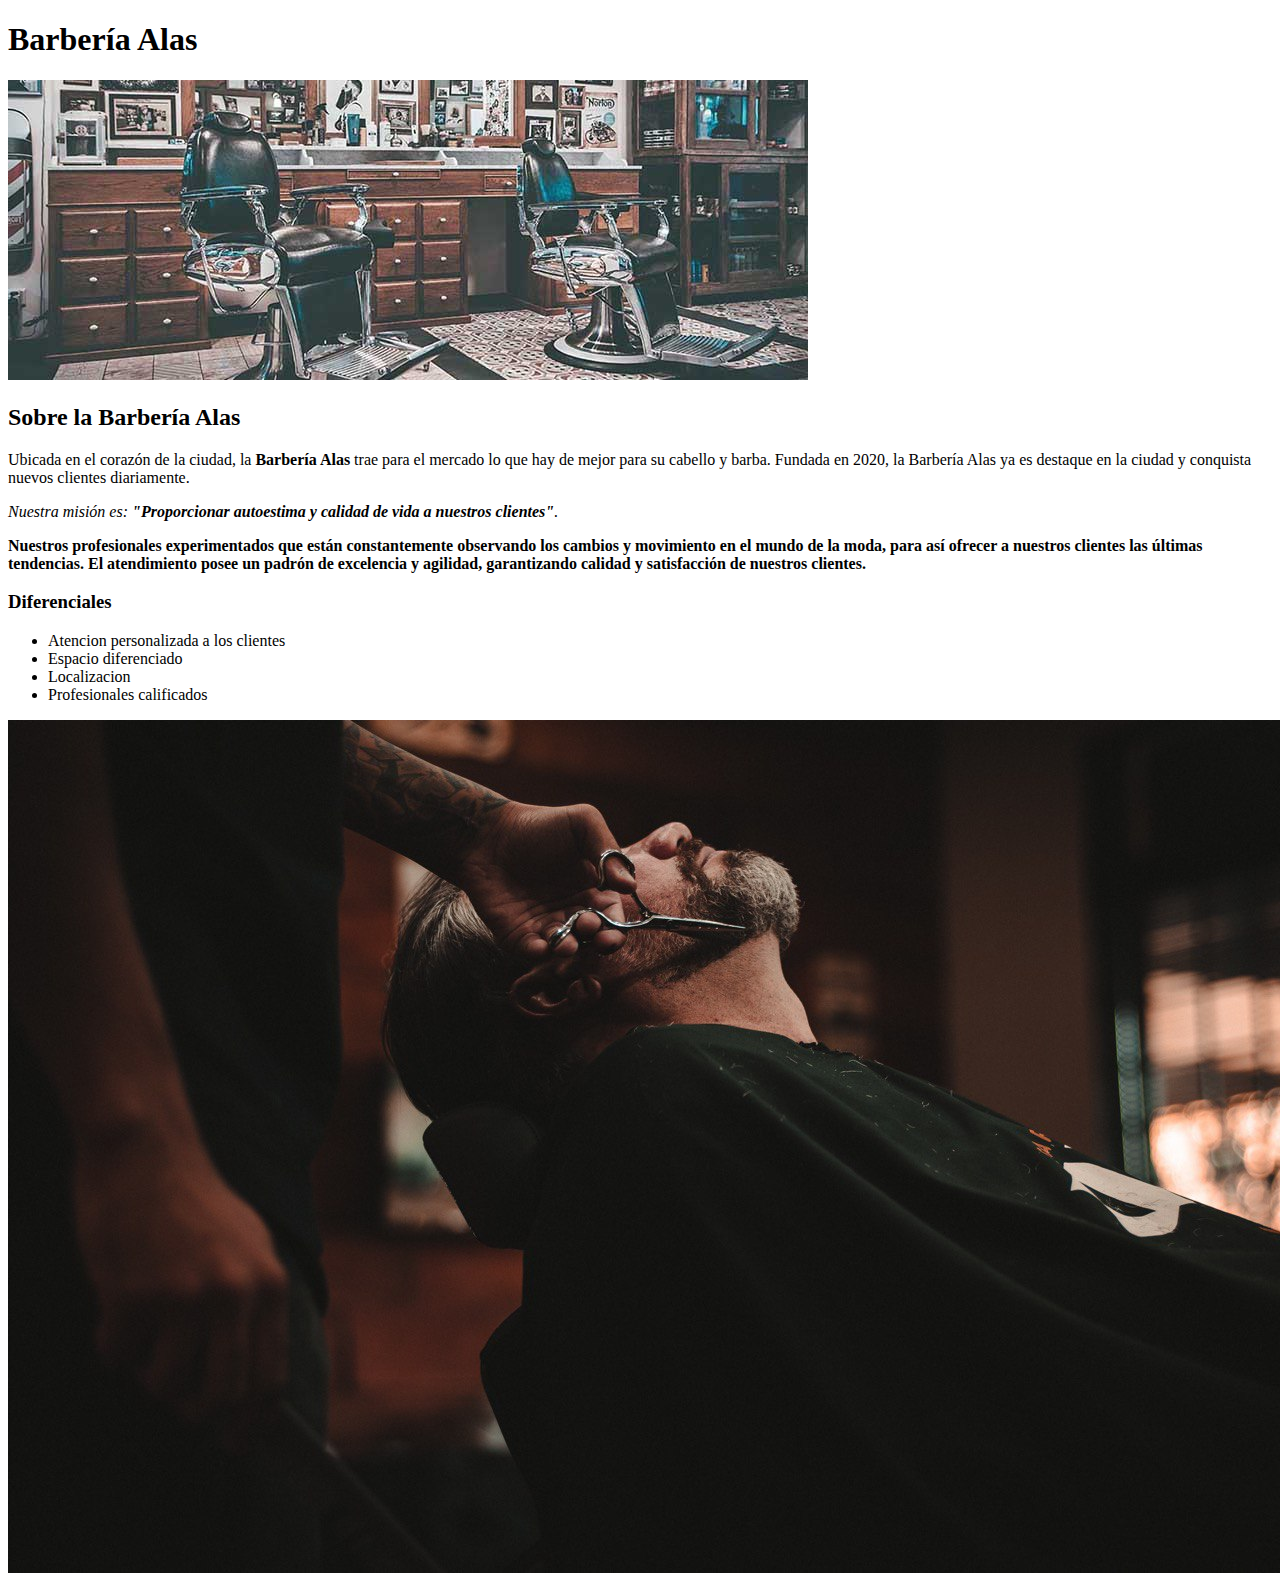
==== Barberia/index.html @ f1dec878 "Add files via upload" ====
<!DOCTYPE html>

<html lang="es">

    <head>

      <meta charset="UTF-8">
      <title>Barbería Alas</title>
      <link rel="Stylesheet" href="Style.CSS"

    </head>

    <body>

        <header>
          <h1 class="tituloPrincipal">Barbería Alas</h1>
        </header>


        <img id="banner" src="banner/banner.jpg">

        <div class="Principal">

              <h2 class="tituloCentralizado"> Sobre la Barbería Alas </h2>

                <p> Ubicada en el corazón de la ciudad, la <strong>Barbería Alas </strong> trae para el mercado lo 
                que hay de mejor para su cabello y barba. Fundada en 2020, la Barbería Alas ya 
                es destaque en la ciudad y conquista nuevos clientes diariamente. </p>
  
                <p id="mision"><em> Nuestra misión es: <strong>"Proporcionar autoestima y calidad de vida a nuestros clientes"</strong>.</em></p>
  
                <p> <strong>Nuestros profesionales experimentados que están constantemente observando los cambios y 
                movimiento en el mundo de la moda, para así ofrecer a nuestros clientes las últimas tendencias. 
                El atendimiento posee un padrón de excelencia y agilidad, garantizando calidad y satisfacción
                de nuestros clientes.</strong> </p> 
  
        </div>

        <div class="Diferenciales">

              <h3 class="tituloCentralizado">Diferenciales 
                
              </h3>

                <ul>
                  <li class="items">Atencion personalizada a los clientes</li>
                  <li class="items">Espacio diferenciado</li>
                  <li class="items">Localizacion</li>
                  <li class="items">Profesionales calificados</li>
                </ul>

                <img src="diferenciales/diferenciales.jpg" class="imagenDiferenciales">

        </div>
    
        
        

    </body>

</html>
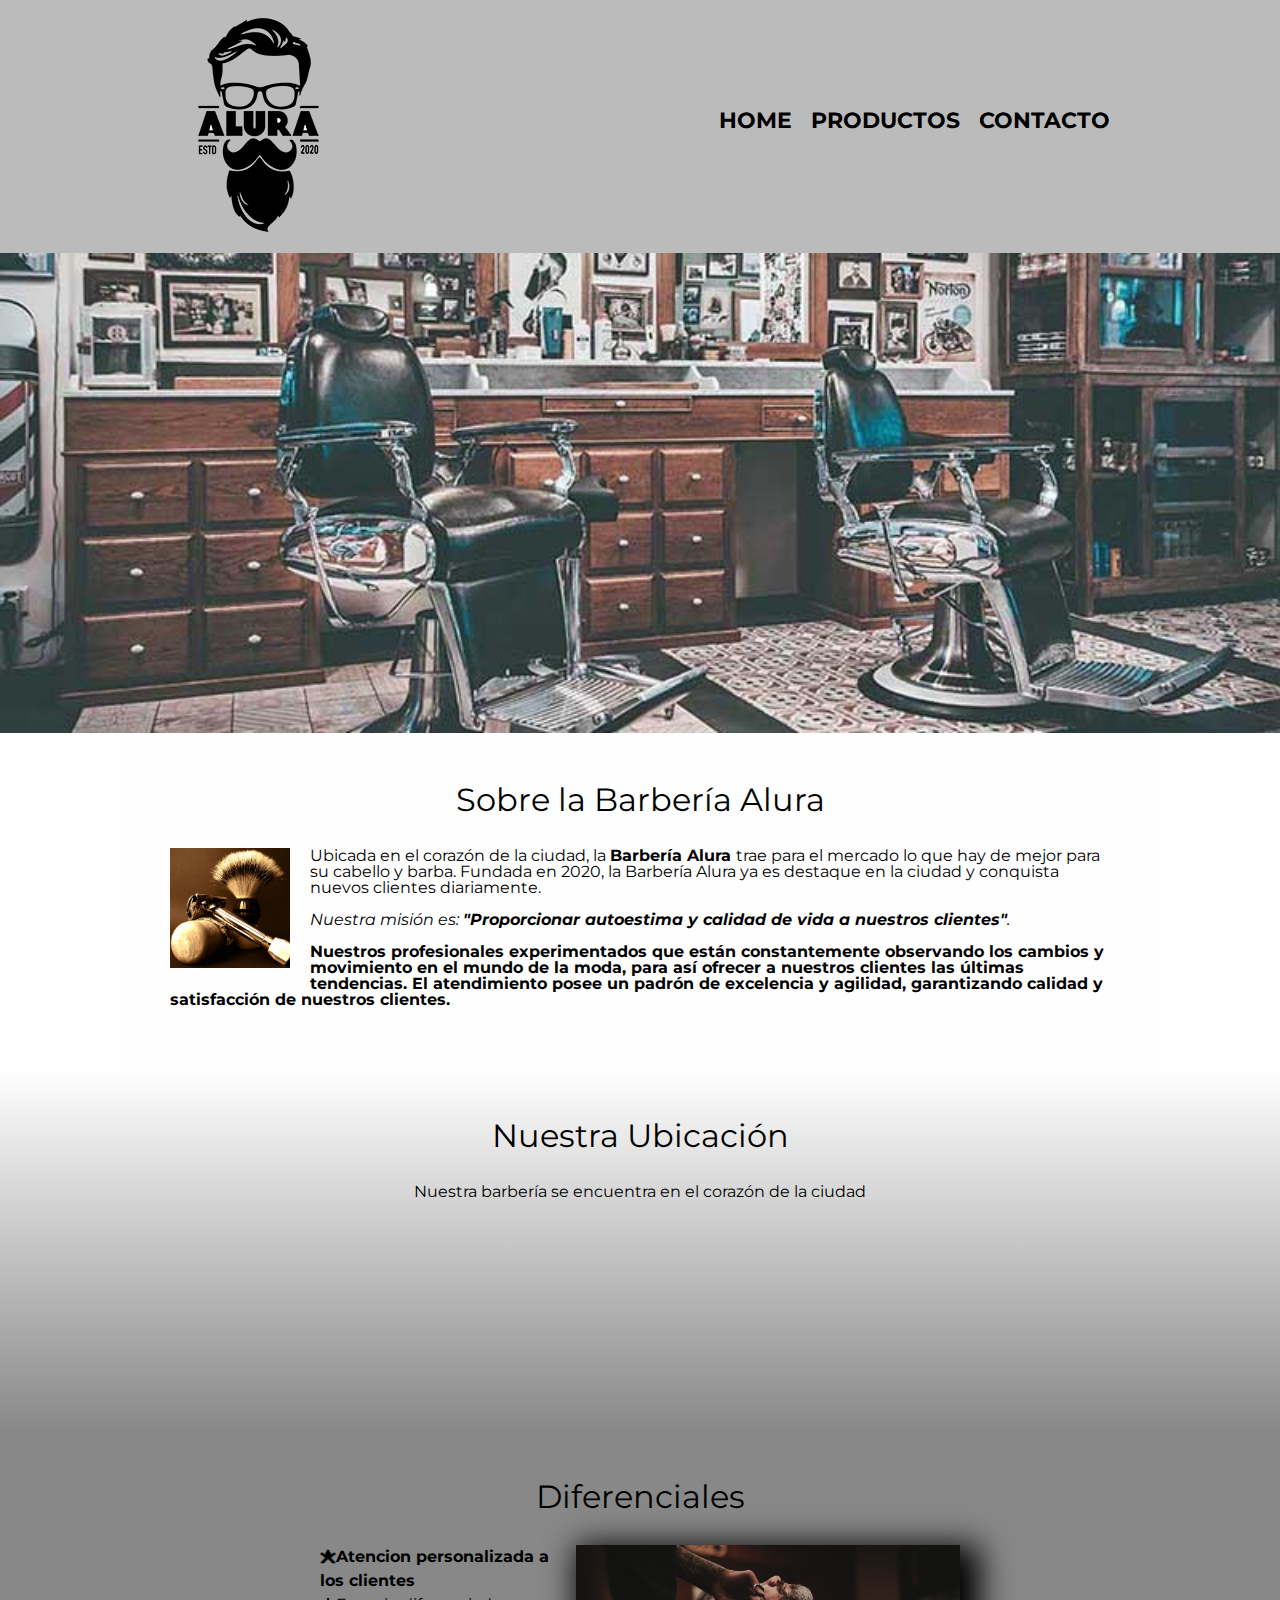
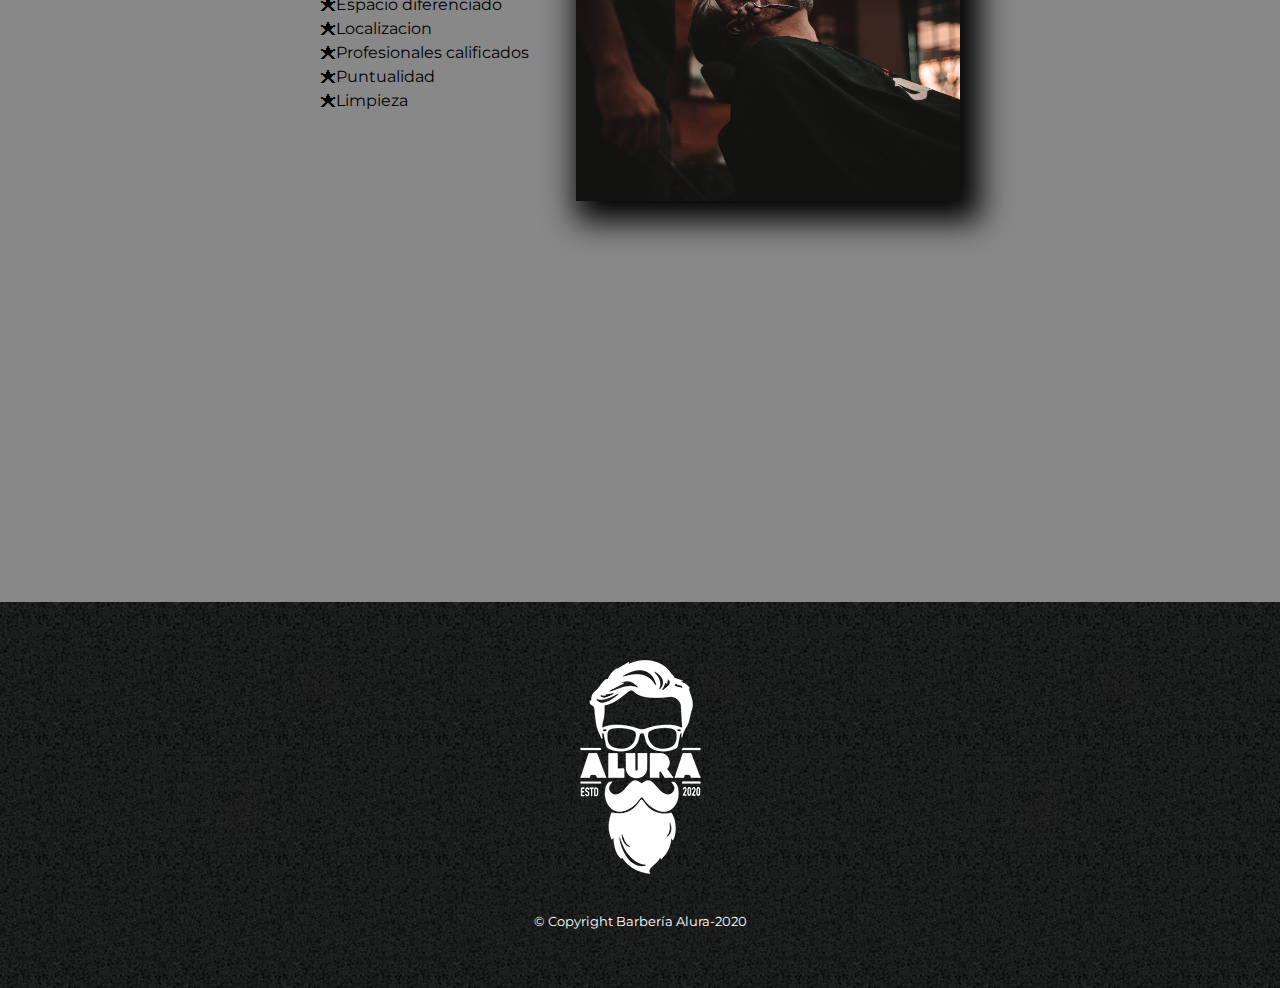
==== commit d26d41ac: "Add files via upload" ====
--- a/Barberia/index.html
+++ b/Barberia/index.html
@@ -5,57 +5,108 @@
     <head>
 
       <meta charset="UTF-8">
-      <title>Barbería Alas</title>
-      <link rel="Stylesheet" href="Style.CSS"
+      <meta name="viewport" content="width=device-width">
+      <title>Barbería Alura</title>
+      <link rel="stylesheet" href="reset.css">
+      <link rel="Stylesheet" href="style.css">
+      <link href="https://fonts.googleapis.com/css2?family=Montserrat:wght@300&display=swap" rel="stylesheet">
 
     </head>
 
     <body>
 
-        <header>
-          <h1 class="tituloPrincipal">Barbería Alas</h1>
-        </header>
+      <header>
+        <div class="caja">
+
+            <h1><img src="imagenes/logo.png"></h1>
+            <nav>
+        
+                <ul> 
+                    <li><a href="index.html">Home</a></li>
+                    <li><a href="productos.html">Productos</a></li>
+                    <li><a href="contacto.html">Contacto</a></li>
+                </ul>
+
+            </nav>
+        </div>
+      </header>
 
 
-        <img id="banner" src="banner/banner.jpg">
+        <img class="banner" src="banner/banner.jpg">
 
-        <div class="Principal">
+        <main>                      
 
-              <h2 class="tituloCentralizado"> Sobre la Barbería Alas </h2>
+          <section class="principal" >
 
-                <p> Ubicada en el corazón de la ciudad, la <strong>Barbería Alas </strong> trae para el mercado lo 
-                que hay de mejor para su cabello y barba. Fundada en 2020, la Barbería Alas ya 
-                es destaque en la ciudad y conquista nuevos clientes diariamente. </p>
-  
-                <p id="mision"><em> Nuestra misión es: <strong>"Proporcionar autoestima y calidad de vida a nuestros clientes"</strong>.</em></p>
-  
-                <p> <strong>Nuestros profesionales experimentados que están constantemente observando los cambios y 
-                movimiento en el mundo de la moda, para así ofrecer a nuestros clientes las últimas tendencias. 
-                El atendimiento posee un padrón de excelencia y agilidad, garantizando calidad y satisfacción
-                de nuestros clientes.</strong> </p> 
-  
-        </div>
+              <h2 class="titulo-principal"> Sobre la Barbería Alura </h2>
 
-        <div class="Diferenciales">
+              <img class="utensilios" src="imagenes/utensilios[1].jpg" alt="Utensilios de un barbero">
 
-              <h3 class="tituloCentralizado">Diferenciales 
+                      <p> Ubicada en el corazón de la ciudad, la <strong>Barbería Alura </strong> trae para el mercado lo 
+                      que hay de mejor para su cabello y barba. Fundada en 2020, la Barbería Alura ya 
+                      es destaque en la ciudad y conquista nuevos clientes diariamente. </p>
+
+                      <p id="mision"><em> Nuestra misión es: <strong>"Proporcionar autoestima y calidad de vida a nuestros clientes"</strong>.</em></p>
+
+                      <p> <strong>Nuestros profesionales experimentados que están constantemente observando los cambios y 
+                      movimiento en el mundo de la moda, para así ofrecer a nuestros clientes las últimas tendencias. 
+                      El atendimiento posee un padrón de excelencia y agilidad, garantizando calidad y satisfacción
+                      de nuestros clientes.</strong> </p> 
+
+          </section>
+
+          <section class="mapa">
+
+              <h3 class="titulo-principal">Nuestra Ubicación </h3>
+              <p>Nuestra barbería se encuentra en el corazón de la ciudad</p>
+
+          <div class="mapa-contenido">
+
+            <iframe src="https://www.google.com/maps/embed?pb=!1m18!1m12!1m3!1d3656.407979252222!2d-46.63950902159343!3d-23.589697007897698!2m3!1f0!2f0!3f0!3m2!1i1024!2i768!4f13.1!3m3!1m2!1s0x94ce5bd9bb943bf5%3A0x6f642995c970f0fe!2scaelum%20alura!5e0!3m2!1ses!2sar!4v1708524504586!5m2!1ses!2sar" width="100%" height="300%" style="border:0;" allowfullscreen="" loading="lazy" referrerpolicy="no-referrer-when-downgrade"></iframe>
+
+          </div>
+
+
+          </section>
+
+          <section class="Diferenciales">
+
+              <h3 class="titulo-principal">Diferenciales</h3>
+              
+
+                <div class="contenido-diferenciales">
+                        <ul class="lista-diferenciales">
+                          <li class="items">Atencion personalizada a los clientes</li>
+                          <li class="items">Espacio diferenciado</li>
+                          <li class="items">Localizacion</li>
+                          <li class="items">Profesionales calificados</li>
+                          <li class="items">Puntualidad</li>
+                          <li class="items">Limpieza</li>
+                        </ul><img src="diferenciales/diferenciales.jpg" class="imagen-diferenciales">
+
+                </div>
+
+                <div class="video">
+
+                  <iframe width="100%" height="315" src="https://www.youtube.com/embed/wcVVXUV0YUY?si=EMSRR3rlkkt8h31f&amp;start=2" title="YouTube video player" frameborder="0" allow="accelerometer; autoplay; clipboard-write; encrypted-media; gyroscope; picture-in-picture; web-share" allowfullscreen></iframe>
                 
-              </h3>
+                </div>
 
-                <ul>
-                  <li class="items">Atencion personalizada a los clientes</li>
-                  <li class="items">Espacio diferenciado</li>
-                  <li class="items">Localizacion</li>
-                  <li class="items">Profesionales calificados</li>
-                </ul>
+          </section>
 
-                <img src="diferenciales/diferenciales.jpg" class="imagenDiferenciales">
 
-        </div>
-    
         
         
+        </main>
+
+      <footer>
+
+          <img src="imagenes/logo-blanco.png">
+          <p class="copyright">&copy Copyright Barbería Alura-2020</p>
+
+      </footer>
 
     </body>
 
+  
 </html>--- a/Barberia/style.css
+++ b/Barberia/style.css
@@ -0,0 +1,274 @@
+body{
+    font-family: "Montserrat", sans-serif;
+}
+
+
+header{
+    background-color: #bbbbbb;
+    padding: 2opx 0;
+}
+
+.caja{
+    width: 940px;
+    position: relative;
+    margin: 0 auto;
+
+}
+
+nav{
+    position: absolute;
+    top: 110px;
+    right: 0;
+
+}
+
+
+nav li{
+    display: inline;
+    margin: 0 0 0 15px;
+
+}
+
+nav a{
+    text-transform: uppercase;
+    color: #000000;
+    font-weight: bold;
+    font-size: 22px;
+    text-decoration: none;
+}
+
+nav a:hover{
+    color: #C78c19;
+    text-decoration: underline;
+}
+
+.productos{
+    width: 940px;
+    margin: auto;
+    padding: 50px;
+}
+
+.productos li{
+    display: inline-block;
+    text-align: center;
+    width: 30%;
+    vertical-align: top;
+    margin: 0 1.5%;
+    padding: 30px 20px;
+    box-sizing: border-box;
+    border-color: #000000;
+    border-width: 2px;
+    border-style: solid;
+
+    border-radius: 10px;
+
+}
+
+.productos li:hover{
+    border-color: #C78c19;   
+}
+
+.productos li:active{
+    border-color: #088c19;
+}
+
+.productos h2{
+    font-size: 30px;
+    font-weight: bold;
+}
+
+.productos li:hover h2{
+    font-size: 33px;
+}
+
+.productoDescripcion{
+    font-size: 18px;
+}
+
+.productoPrecio{
+    font-size: 20px;
+    font-weight: bold;
+    margin-top: 10px;
+}
+
+footer{
+    text-align: center;
+    background: url(imagenes/bg.jpg);
+    padding: 40px;
+}
+
+.copyright{
+    color: #ffffff;
+    font-size: 13px;
+    margin: 20px;
+    
+}
+
+form{
+    margin: 40px 0;
+}
+
+form label, form legend{
+    display: block;
+    font-size: 20px;
+    margin: 0 0 10px;
+}
+
+.input-padron{
+    display: block;
+    margin: 0 0 20px;
+    padding: 10px 25px;
+    width: 50%;
+}
+
+ .checkbox{
+    margin: 20px 0;
+ }
+
+ .enviar{
+    width: 40%;
+    padding: 15px 0;
+    font-size: 18px;
+    font-weight: bold;
+    color: #ffffff;
+    background-color: orange;
+    border: none;
+    border-radius: 5px;
+    transition: 1s all;
+    cursor: pointer;
+ }
+
+ .enviar:hover{
+    background-color: darkorange;
+    transform: scale(1.2);
+ }
+ 
+ table{
+    margin: 40px 40px;
+ }
+
+ thead{
+    background-color: #555555;
+    color: white;
+    font-weight: bold;
+ }
+
+ td, th{
+    border: 1px solid #000000;
+    padding: 8px 15px;
+ }
+
+ /*CSS para nuestra HOME*/
+
+ .banner{
+    width: 100%;
+ }
+
+ .principal{
+    padding: 3em;
+    background-color: #fefefe;
+    width: 940px;
+    margin: 0 auto;
+ }
+
+ .titulo-principal{
+    text-align: center;
+    font-size: 2em;
+    margin: 0 0 1em;
+    clear: left;
+ }
+
+ .principal p{
+    margin: 0 0 1em;
+ }
+ 
+ .principal strong{
+    font-weight: bold;
+ }
+
+ .principal em{
+    font-style: italic;
+ }
+
+ .utensilios{
+    width: 120px;
+    float: left;
+    margin: 0 20px 20px 0;
+ }
+
+ .mapa{
+    padding: 3em 0;
+    background: linear-gradient(#fefefe, #888888)
+ }
+
+ .mapa p{
+    margin: 0 0 2em;
+    text-align: center;
+ }
+
+ .mapa-contenido{
+    width: 940px;
+    margin: 0 auto;
+ }
+
+ .Diferenciales{
+    padding: 3em;
+    background-color: #888888;
+ }
+
+ .contenido-diferenciales{
+    width: 640px;
+    margin: 0 auto;
+}
+
+.lista-diferenciales{
+    width: 40%;
+    display: inline-block;
+    vertical-align: top;
+}
+
+.items{
+    line-height: 1.5;
+}
+
+.items:before{
+    content:"🟊";
+}
+
+
+.items:first-child{
+    font-weight: bold;
+}
+
+ .imagen-diferenciales{
+    width: 60%;
+    transition: 400ms;
+    box-shadow: 10px 10px 30px 10px #000000;
+ }
+
+ .imagen-diferenciales:hover{
+    opacity: 0.3;
+ }
+
+.video{
+    width: 560px;
+    margin: 1em auto;
+}
+
+ @media screen and (max-width:480px){
+    h1{
+        text-align: center;
+    }
+    
+    nav{
+        position: static;
+    }
+
+    .caja, .principal, .mapa-contenido, .contenido-diferenciales, .video{
+        width: auto;
+    }
+    .lista-diferenciales, .imagen-diferenciales{
+        width: 100%;
+    }
+    
+ }